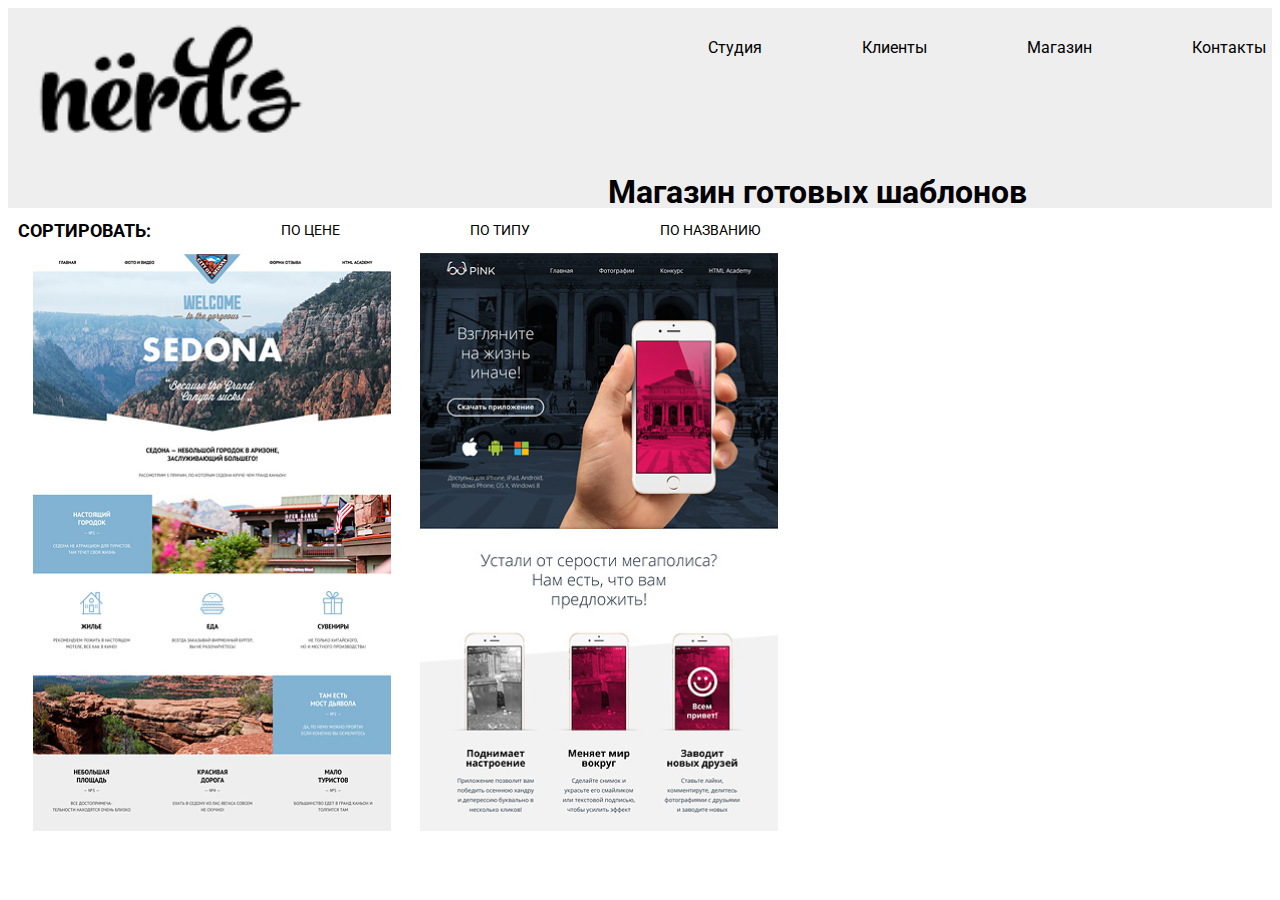
==== page.html @ 9a7b3a43 "Add files via upload" ====
<!DOCTYPE html>
<html lang="en">
<head>
    <meta charset="UTF-8">
    <link rel="stylesheet" href="stylepage.css">
</head>
<body>
<main>
    <header>
        <img src="ner.png" class="ner">
        <nav>
        <div class="nav">
        <p>Студия</p>
        <p>Клиенты</p>
        <p>Магазин</p>
        <p>Контакты</p>
        <p>КОРЗИНА</p>
        </div>
        <h1>Магазин готовых шаблонов</h1>
        </nav>  
    </header>  
    <section>
        <h1>СОРТИРОВАТЬ:</h1>
        <p>ПО ЦЕНЕ</p>
        <p>ПО ТИПУ</p>
        <p>ПО НАЗВАНИЮ</p>
    </section>
    <div class="box1">
        <img src="img-sedona 1(1).png" class="img-sedona">
        <img src="img-pink 1 (2).png" class="img-pink">
    </div>
    </div>
</main>
</body>
</html>
---- stylepage.css ----
@import url('https://fonts.googleapis.com/css2?family=Roboto:ital@0;1&display=swap');
main {
    max-width: 1440px;
    margin: auto;
    font-family: 'Roboto', sans-serif;
    /* background: red; */
}
header{
    display: flex;
    background: #EEEEEE;
    height: 200px;
    
}
header h1{
    margin-top: 100px;
    margin-left: 300px;
}
.ner    {
    margin-bottom: 50px;
}

.nav  {
    display: flex;
    margin-left: 300px;
}

.nav p {
    margin-left: 100px;
    margin-top: 30px;
}
section h1   {
    font-size: 18px;
    margin-left: 10px;
}
section {
    display: flex;
}
section p{
    margin-left: 130px;
    font-size: 14px;
}
.img-pink    {
    margin-left: 25px;
}
.img-sedona {
    margin-left: 25px;
}
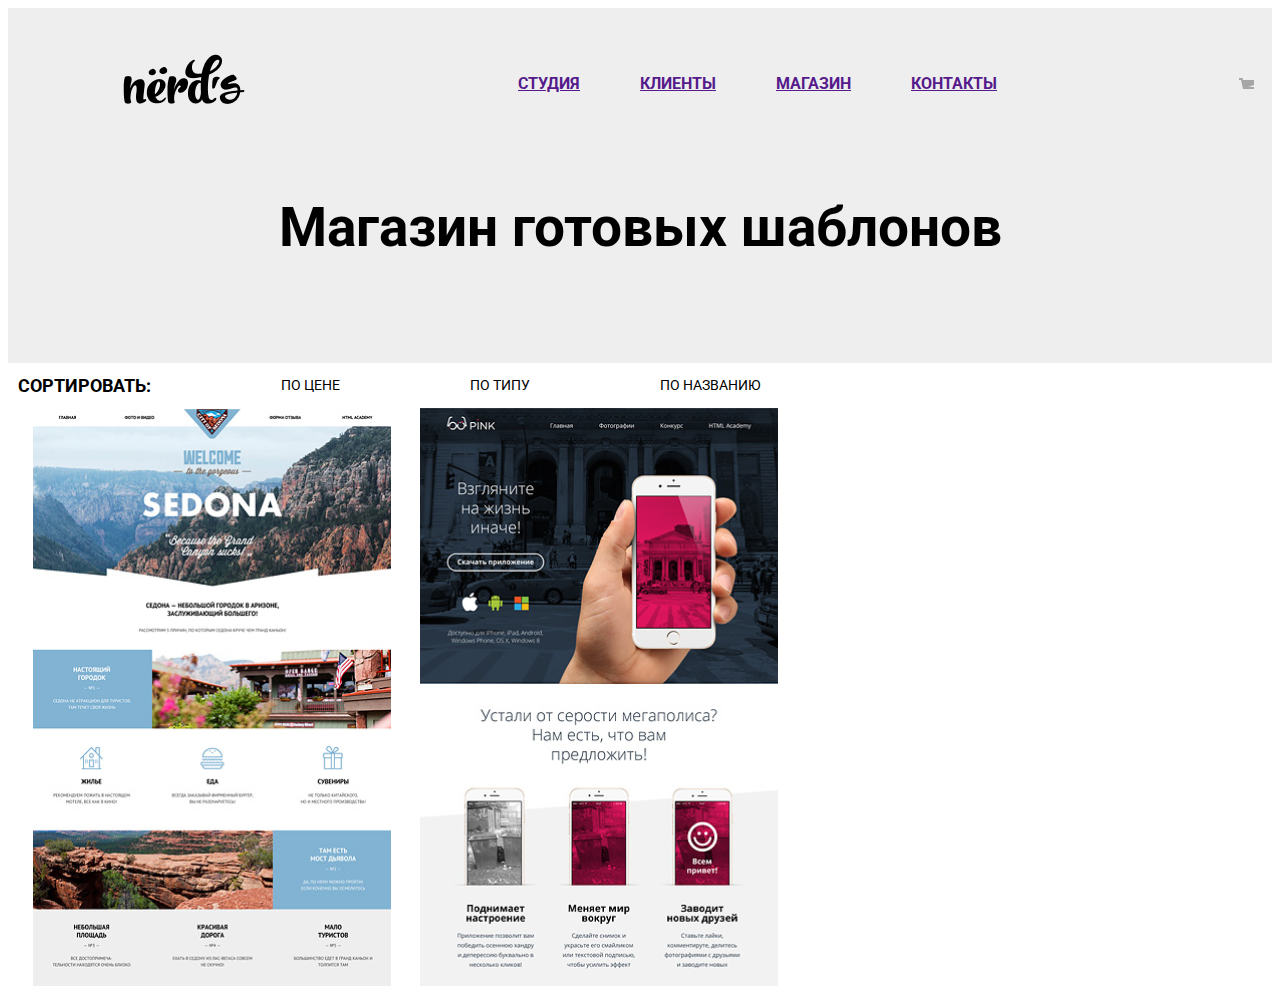
==== commit 5a507d71: "firs commit" ====
--- a/page.html
+++ b/page.html
@@ -1,35 +1,47 @@
 <!DOCTYPE html>
 <html lang="en">
+
 <head>
     <meta charset="UTF-8">
     <link rel="stylesheet" href="stylepage.css">
+    <title>PageMaketa</title>
 </head>
+
 <body>
-<main>
-    <header>
-        <img src="ner.png" class="ner">
-        <nav>
-        <div class="nav">
-        <p>Студия</p>
-        <p>Клиенты</p>
-        <p>Магазин</p>
-        <p>Контакты</p>
-        <p>КОРЗИНА</p>
+    <main>
+        <header>
+            <div class="box-header">
+                <figure class="banner">
+                    <img src="ner.png" alt="">
+                </figure>
+                <nav>
+                    <a href="">СТУДИЯ</a>
+                    <a href="">КЛИЕНТЫ</a>
+                    <a href="">МАГАЗИН</a>
+                    <a href="">КОНТАКТЫ</a>
+                </nav>
+                <figure class="shape">
+                    <img src="Shape.svg" alt="">
+                </figure>
+                <a href="">КОРЗИНА</a>
+            </div>
+
+            <h1>Магазин готовых шаблонов</h1>
+
+        </header>
+
+        <section>
+            <h1>СОРТИРОВАТЬ:</h1>
+            <p>ПО ЦЕНЕ</p>
+            <p>ПО ТИПУ</p>
+            <p>ПО НАЗВАНИЮ</p>
+        </section>
+        <div class="box1">
+            <img src="img-sedona 1(1).png" class="img-sedona">
+            <img src="img-pink 1 (2).png" class="img-pink">
         </div>
-        <h1>Магазин готовых шаблонов</h1>
-        </nav>  
-    </header>  
-    <section>
-        <h1>СОРТИРОВАТЬ:</h1>
-        <p>ПО ЦЕНЕ</p>
-        <p>ПО ТИПУ</p>
-        <p>ПО НАЗВАНИЮ</p>
-    </section>
-    <div class="box1">
-        <img src="img-sedona 1(1).png" class="img-sedona">
-        <img src="img-pink 1 (2).png" class="img-pink">
-    </div>
-    </div>
-</main>
+
+    </main>
 </body>
+
 </html>--- a/stylepage.css
+++ b/stylepage.css
@@ -3,45 +3,65 @@
     max-width: 1440px;
     margin: auto;
     font-family: 'Roboto', sans-serif;
-    /* background: red; */
-}
-header{
-    display: flex;
-    background: #EEEEEE;
-    height: 200px;
-    
-}
-header h1{
-    margin-top: 100px;
-    margin-left: 300px;
-}
-.ner    {
-    margin-bottom: 50px;
+    font-size: 16px;
 }
 
-.nav  {
-    display: flex;
-    margin-left: 300px;
+header {
+    background: #EEEEEE;
+    height: 355px;
+    font-weight: bold;
+    text-align: center;
 }
 
-.nav p {
+.banner {
     margin-left: 100px;
-    margin-top: 30px;
 }
-section h1   {
+
+.shape {
+    margin-left: 212px;
+}
+
+.box-header {
+    display: flex;
+    /* justify-content: center; */
+    align-items: center;
+    font-weight: bold;
+    height: 150px;
+}
+
+header h1 {
+    font-size: 55px;
+}
+
+nav {
+    display: flex;
+    margin-left: 200px;
+    /* align-items: center;
+    justify-content: center; */
+}
+
+nav a {
+    padding: 30px;
+}
+
+section h1 {
     font-size: 18px;
     margin-left: 10px;
 }
+
 section {
     display: flex;
 }
-section p{
+
+section p {
     margin-left: 130px;
     font-size: 14px;
 }
-.img-pink    {
+
+.img-pink {
     margin-left: 25px;
 }
+
 .img-sedona {
     margin-left: 25px;
-}
+}